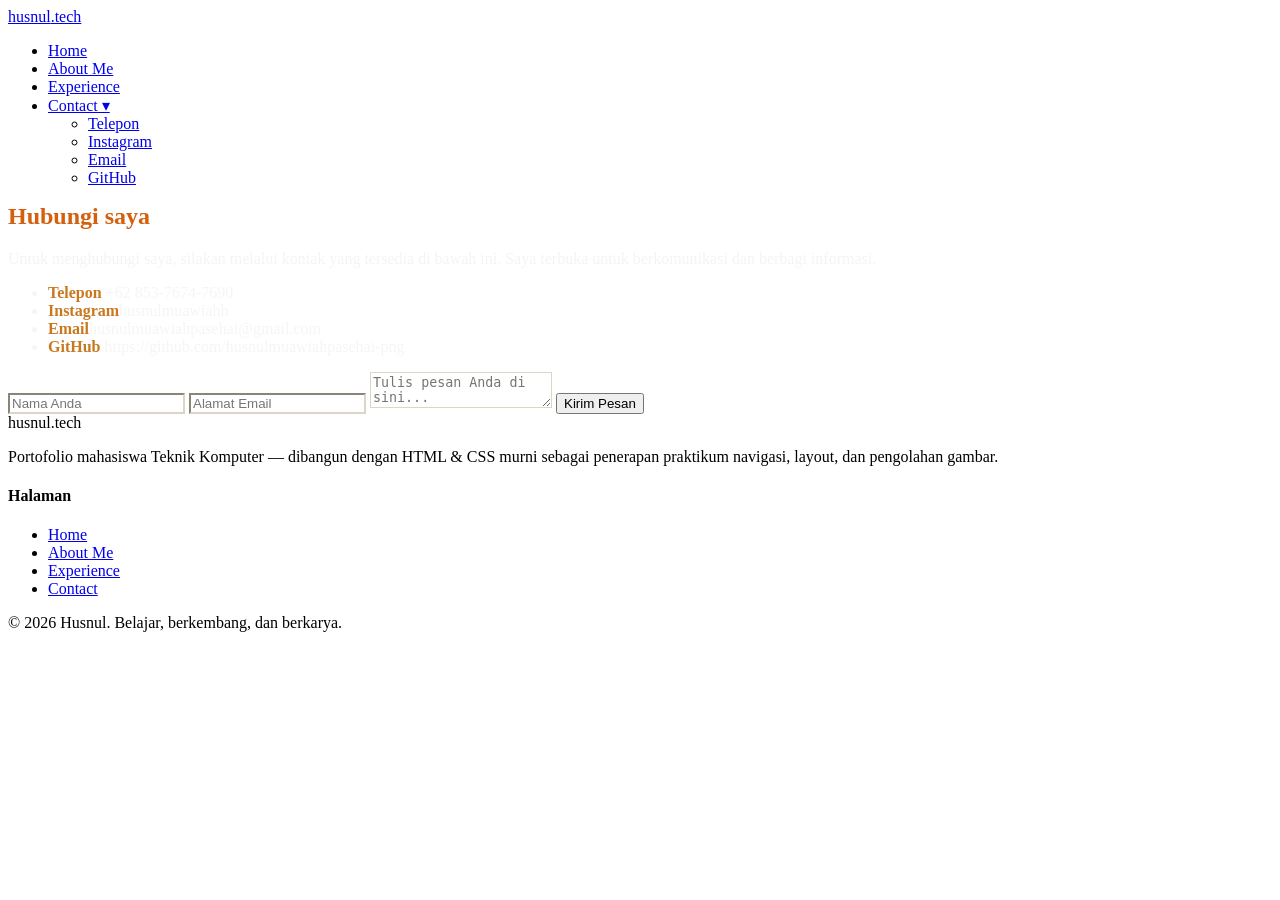
==== contact.html @ cd3c7071 "Tambah navigasi contact.html" ====
<!DOCTYPE html>
<html lang="id">
<head>
<meta charset="UTF-8">
<meta name="viewport" content="width=device-width, initial-scale=1.0">
<title>Husnul — Contact</title>
<link rel="stylesheet" type="text/css" href="style.css">
<link rel="preconnect" href="https://fonts.googleapis.com">
<link href="https://fonts.googleapis.com/css2?family=Space+Grotesk:wght@500;600;700&family=IBM+Plex+Sans:wght@400;500;600&family=IBM+Plex+Mono:wght@400;500&display=swap" rel="stylesheet">
</head>
<body>
<header class="site-header">
<div class="nav-wrap">
    <a href="home.html" class="brand">husnul<span>.tech</span></a>
    <ul id="menu">
    <li><a href="home.html">Home</a></li>
    <li><a href="about.html">About Me</a></li>
    <li><a href="experience.html">Experience</a></li>
    <li class="dropdown">
<a href="contact.html" class="active">Contact ▾</a>
<ul class="dropdown-menu">
    <li><a href="contact.html#telepon">Telepon</a></li>
    <li><a href="contact.html#instagram">Instagram</a></li>
    <li><a href="contact.html#email">Email</a></li>
    <li><a href="contact.html#github">GitHub</a></li>


  </ul>
</li>
    </ul>
  </div>
</header>
<section id="contact" class="section">
  <div class="contact-grid">
    <div class="col-left">
    <h2 style="color:#d4600d; margin-top:10px;">Hubungi saya</h2>
<p class="lead" style="color:#f2f4f6;">
    Untuk menghubungi saya, silakan melalui kontak yang tersedia di bawah ini.
    Saya terbuka untuk berkomunikasi dan berbagi informasi.
</p>
      <ul class="contact-links" style="border-color:transparent;">
        <li id="telepon" style="border-color:#DDD6C4; color:#f5f5f5;"><b style="color:#C9781E;">Telepon</b> +62 853-7674-7690</li>
        <li id="instagram" style="border-color:#DDD6C4; color:#f5f5f5;"><b style="color:#C9781E;">Instagram</b>husnulmuawiahh</li>
        <li id="email" style="border-color:#DDD6C4; color:#f5f5f5;"><b style="color:#C9781E;">Email</b>husnulmuawiahpasehai@gmail.com </li>
        <li id="github" style="border-color:#DDD6C4; color:#f5f5f5;"><b style="color:#C9781E;">GitHub</b> https://github.com/husnulmuawiahpasehai-png</li>
      </ul>
    </div>

    <div class="col-right">
      <form class="contact-form">
        <input type="text" placeholder="Nama Anda" style="background:#fff; border-color:#DDD6C4; color:#1F2933;">
        <input type="email" placeholder="Alamat Email" style="background:#fff; border-color:#DDD6C4; color:#1F2933;">
        <textarea placeholder="Tulis pesan Anda di sini..." style="background:#fff; border-color:#DDD6C4; color:#1F2933;"></textarea>
        <button type="submit" class="btn btn-primary">Kirim Pesan</button>
      </form>
    </div>
  </div>
</section>
<footer class="site-footer">
  <div class="footer-top">
    <div class="footer-brand">
      <span class="brand">husnul<span>.tech</span></span>
      <p>Portofolio mahasiswa Teknik Komputer — dibangun dengan HTML &amp; CSS murni sebagai penerapan praktikum navigasi, layout, dan pengolahan gambar.</p>
    </div>
    <div class="footer-nav">
      <div>
        <h4>Halaman</h4>
        <ul>
          <li><a href="home.html">Home</a></li>
          <li><a href="about.html">About Me</a></li>
          <li><a href="experience.html">Experience</a></li>
          <li><a href="contact.html">Contact</a></li>
        </ul>
    </div>
        </div>
</div>
<div class="footer-bottom">
    <span>&copy; 2026 Husnul. Belajar, berkembang, dan berkarya. </span>
</div>
</footer>

</body>
</html>
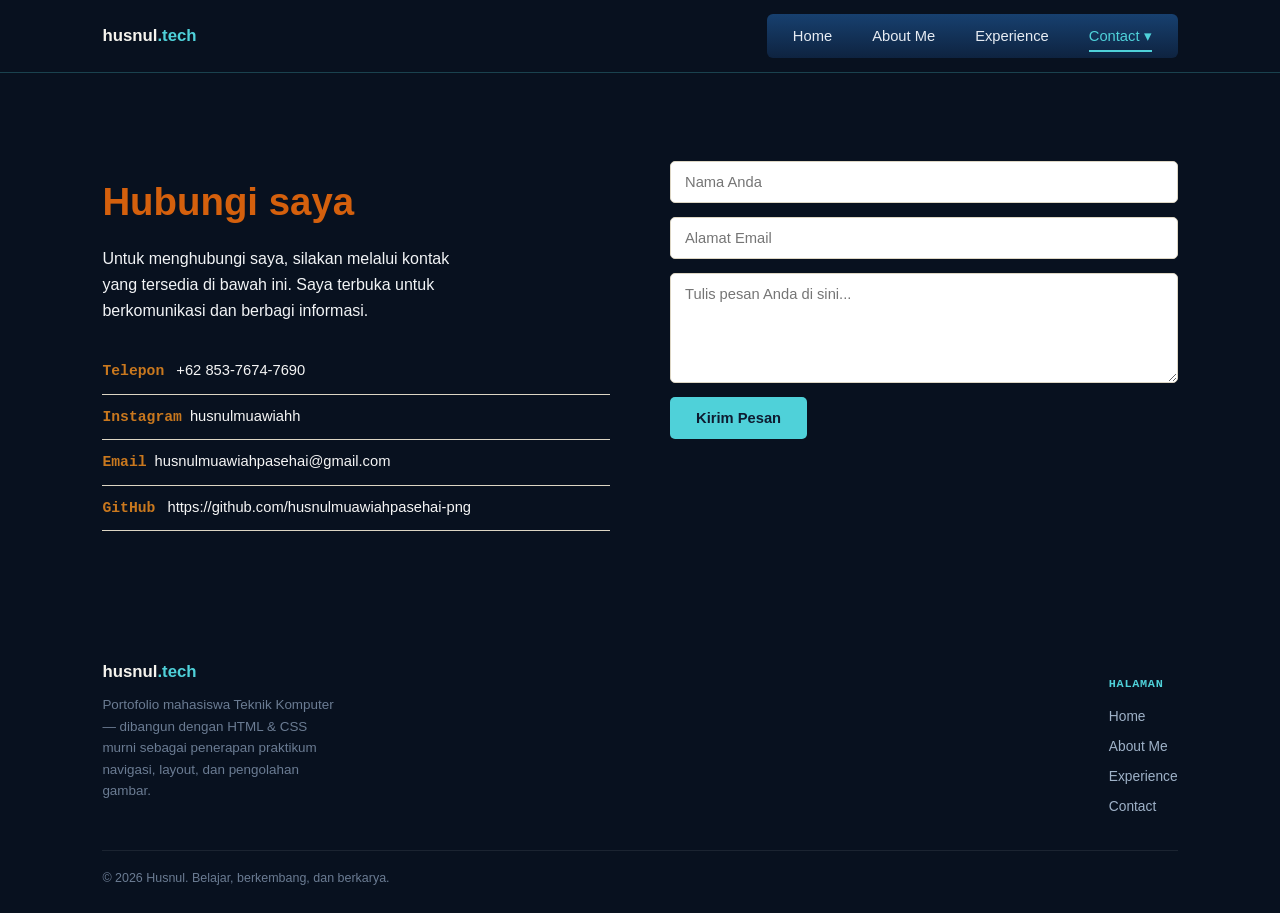
==== commit bcf96faf: "tambah javascript" ====
--- a/contact.html
+++ b/contact.html
@@ -79,5 +79,6 @@
 </div>
 </footer>
 
+<script src="script.js"></script>
 </body>
 </html>
--- a/style.css
+++ b/style.css
@@ -0,0 +1,610 @@
+* { box-sizing: border-box; }
+
+body, h1, h2, h3, p, ul, li, figure {
+    margin: 0;
+    padding: 0;
+}
+
+body {
+    font-family: 'IBM Plex Sans', Arial, sans-serif;
+    color: #1F2933;
+    background-color: #08111F;
+    line-height: 1.6;
+}
+
+h1, h2, h3 { font-family: 'Space Grotesk', 'IBM Plex Sans', sans-serif; }
+
+a { color: inherit; text-decoration: none; }
+
+ul { list-style: none; }
+
+
+.eyebrow, .tag, .exp-cat {
+    font-family: 'IBM Plex Mono', monospace;
+    letter-spacing: .04em;
+    font-size: .78rem;
+}
+
+.section { padding: 88px 8vw; }
+
+.section-head { max-width: 640px; margin-bottom: 48px; }
+
+.section-head h2 {
+    font-size: clamp(1.8rem, 3vw, 2.5rem);
+    color: #14213D;
+}
+
+.section-head .eyebrow {
+    color: #C9781E;
+    display: block;
+    margin-bottom: 10px;
+}
+
+.section-head p { color: #4B5563; margin-top: 12px; }
+
+.blueprint-bg {
+    background-color: #10243E;
+}
+
+header.site-header {
+    position: sticky;
+    top: 0;
+    z-index: 50;
+    background: #08111F;
+    border-bottom: 1px solid rgba(79,209,217,.25);
+}
+
+.nav-wrap {
+    display: flex;
+    align-items: center;
+    justify-content: space-between;
+    padding: 14px 8vw;
+}
+
+.brand {
+    font-family: 'Space Grotesk', sans-serif;
+    color: #F6F4EE;
+    font-weight: 600;
+    font-size: 1.05rem;
+}
+
+.brand span { color: #4FD1D9; }
+
+
+#menu, #menu li, #menu a {
+    margin: 0;
+    padding: 0;
+    border: none;
+    outline: none;
+}
+
+#menu {
+    display: flex;
+    height: 44px;
+    background: linear-gradient(180deg, #17406F 0%, #0E2340 100%);
+    border-radius: 6px;
+    padding: 0 6px;
+}
+
+#menu li {
+    list-style: none;
+    display: flex;
+    align-items: center;
+    height: 44px;
+}
+
+#menu li a {
+    display: block;
+    padding: 0 20px;
+    line-height: 44px;
+    font-size: .92rem;
+    color: #E7ECF3;
+    transition: color .2s ease-in-out;
+}
+
+#menu li a:hover { color: #4FD1D9; }
+
+
+#menu li a.active {
+    color: #4FD1D9;
+    position: relative;
+}
+#menu li a.active::after {
+    content: "";
+    position: absolute;
+    left: 20px;
+    right: 20px;
+    bottom: 6px;
+    height: 2px;
+    background: #4FD1D9;
+}
+
+#home {
+    padding: 110px 8vw 90px;
+    display: flex;
+    align-items: center;
+    gap: 56px;
+    min-height: 78vh;
+
+    position: relative;
+    overflow: hidden;
+}
+
+#home .hero-text { 
+    flex: 1.1;
+    position: relative;
+    z-index: 2;
+}
+
+#home .eyebrow { color: #4FD1D9; display: block; margin-bottom: 14px; }
+
+#home h1 {
+    font-size: clamp(2.4rem, 5vw, 4rem);
+    color: #F6F4EE;
+    line-height: 1.05;
+}
+
+#home h1 em { font-style: normal; color: #4FD1D9; }
+
+#home .role {
+    margin-top: 18px;
+    color: #B9C6D6;
+    font-size: 1.05rem;
+    max-width: 46ch;
+}
+
+#home .hero-actions { margin-top: 34px; display: flex; gap: 14px; flex-wrap: wrap; }
+
+.btn {
+    display: inline-block;
+    padding: 13px 26px;
+    border-radius: 5px;
+    font-size: .92rem;
+    font-weight: 600;
+}
+
+.btn-primary { background: #4FD1D9; color: #0E1B30; }
+.btn-primary:hover { background: #7FE0E6; }
+
+.btn-ghost { border: 1px solid rgba(246,244,238,.35); color: #F6F4EE; }
+.btn-ghost:hover { border-color: #4FD1D9; color: #4FD1D9; }
+
+
+
+.home-links {
+    margin-top: 42px;
+    display: flex;
+    gap: 16px;
+    flex-wrap: wrap;
+}
+
+.home-links a {
+    border: 1px solid rgba(246,244,238,.25);
+    border-radius: 6px;
+    padding: 14px 18px;
+    color: #E7ECF3;
+    font-size: .88rem;
+    transition: border-color .2s, color .2s;
+}
+.home-links a:hover { border-color: #4FD1D9; color: #4FD1D9; }
+
+#about { background: #F6F4EE; }
+
+.layout-2col { display: flex; gap: 56px; align-items: flex-start; }
+.layout-2col .col-text { flex: 1.3; }
+.layout-2col .col-photo { flex: 1; }
+.layout-2col .col-text p { color: #374151; margin-bottom: 16px; }
+
+
+.highlight-word {
+    font-family: 'IBM Plex Mono', monospace;
+    background: #FFF1DC;
+    color: #B4581B;
+    padding: 2px 6px;
+    border-radius: 4px;
+}
+
+.info-list { margin-top: 22px; }
+.info-list li {
+    display: flex;
+    gap: 10px;
+    padding: 6px 0;
+    font-size: .94rem;
+    color: #374151;
+    border-bottom: 1px dashed #DDD6C4;
+}
+.info-list li b { color: #14213D; min-width: 110px; display: inline-block; }
+
+
+.col-photo img {
+  width: 100%;
+  height: 340px;
+  object-fit: cover;
+  border: 4px solid #14213D;
+  border-radius: 4px;
+  opacity: .92;
+  transition: opacity .25s ease;
+}
+.col-photo img:hover { opacity: 1; }
+
+
+#experience { background: #0E1B30; color: #E7ECF3; }
+#experience .section-head h2 { color: #F6F4EE; }
+#experience .section-head p { color: #9FB2C8; }
+
+.exp-layout { display: flex; gap: 40px; align-items: flex-start; }
+
+.vnav { flex: 0 0 200px; }
+
+.vnav a {
+  display: block;
+  font-weight: 600;
+  color: #F6F4EE;
+  background-color: #17406F;
+  width: 100%;
+  text-align: center;
+  padding: 12px 4px;
+  margin-bottom: 4px;
+  text-transform: uppercase;
+  font-size: .78rem;
+  letter-spacing: .04em;
+  transition: background-color .2s;
+}
+.vnav a:hover, .vnav a.active-filter {
+  background-color: #4FD1D9;
+  color: #0E1B30;
+}
+
+.exp-panel { flex: 1; }
+
+.exp-timeline { display: flex; flex-direction: column; gap: 18px; }
+
+.exp-item {
+  background: #123054;
+  border-radius: 8px;
+  padding: 22px 24px;
+  border-left: 3px solid #4FD1D9;
+}
+
+.exp-item .exp-top {
+  display: flex;
+  justify-content: space-between;
+  align-items: baseline;
+  flex-wrap: wrap;
+  gap: 8px;
+}
+
+.exp-cat { color: #7FE0E6; }
+.exp-period { color: #9FB2C8; font-family: 'IBM Plex Mono', monospace; font-size: .78rem; }
+
+.exp-item h3 { font-size: 1.02rem; color: #F6F4EE; margin-top: 6px; }
+.exp-item .exp-org { color: #B9C6D6; font-size: .86rem; margin-top: 2px; }
+.exp-item p.exp-desc { color: #9FB2C8; font-size: .88rem; margin-top: 10px; }
+
+
+#contact { color: #E7ECF3; text-align: left; }
+
+.contact-grid { display: flex; gap: 60px; flex-wrap: wrap; }
+.contact-grid .col-left { flex: 1 1 320px; }
+.contact-grid .col-right { flex: 1 1 320px; }
+
+#contact h2 { color: #F6F4EE; font-size: clamp(1.8rem, 3vw, 2.4rem); }
+#contact p.lead { color: #9FB2C8; margin-top: 14px; max-width: 42ch; }
+
+.contact-links { margin-top: 26px; }
+.contact-links li {
+  padding: 10px 0;
+  border-bottom: 1px solid rgba(255,255,255,.1);
+  font-size: .92rem;
+}
+.contact-links li b { color: #4FD1D9; margin-right: 8px; font-family: 'IBM Plex Mono', monospace; }
+
+form.contact-form { display: flex; flex-direction: column; gap: 14px; }
+
+.contact-form input, .contact-form textarea {
+  background: rgba(255,255,255,.06);
+  border: 1px solid rgba(255,255,255,.18);
+  border-radius: 5px;
+  padding: 12px 14px;
+  color: #F6F4EE;
+  font-family: inherit;
+  font-size: .92rem;
+}
+.contact-form textarea { min-height: 110px; resize: vertical; }
+
+.contact-form button {
+  align-self: flex-start;
+  border: none;
+  cursor: pointer;
+  font-family: inherit;
+}
+
+footer.site-footer {
+  background: #08111F;
+  padding: 40px 8vw 24px;
+  color: #9FB2C8;
+}
+.footer-top {
+  display: flex;
+  justify-content: space-between;
+  flex-wrap: wrap;
+  gap: 32px;
+  padding-bottom: 24px;
+  border-bottom: 1px solid rgba(255,255,255,.08);
+}
+
+.footer-brand .brand { display: block; margin-bottom: 8px; }
+.footer-brand p { font-size: .84rem; max-width: 32ch; color: #6B7C93; }
+
+.footer-nav { display: flex; gap: 40px; flex-wrap: wrap; }
+.footer-nav h4 {
+  font-family: 'IBM Plex Mono', monospace;
+  font-size: .74rem;
+  letter-spacing: .06em;
+  color: #4FD1D9;
+  margin-bottom: 12px;
+  text-transform: uppercase;
+}
+.footer-nav ul li { margin-bottom: 8px; font-size: .86rem; }
+.footer-nav ul li a:hover { color: #4FD1D9; }
+
+.footer-bottom {
+  display: flex;
+  justify-content: space-between;
+  flex-wrap: wrap;
+  gap: 8px;
+  padding-top: 18px;
+  font-size: .78rem;
+  color: #6B7C93;
+}
+
+
+@media (max-width: 900px) {
+  .section { padding: 64px 6vw; }
+  #home { flex-direction: column; text-align: left; padding-top: 60px; }
+  .layout-2col { flex-direction: column; }
+  .exp-layout { flex-direction: column; }
+  .vnav { display: flex; gap: 6px; flex: none; width: 100%; overflow-x: auto; }
+  .vnav a { flex: 1 0 auto; margin-bottom: 0; }
+  #menu { gap: 2px; }
+  #menu li a { padding: 0 12px; }
+}
+
+@media (max-width: 640px) {
+  .nav-wrap { flex-wrap: wrap; gap: 10px; }
+  .exp-item .exp-top { flex-direction: column; align-items: flex-start; }
+  .footer-top { flex-direction: column; }
+}
+
+#about {
+  position: relative;
+  min-height: 75vh;
+  padding: 40px 8vw 0;
+  overflow: hidden;
+  background-color: #0E1B30;
+}
+
+#about::before {
+  content: "";
+  position: absolute;
+  inset: 0;
+  background-image:
+    linear-gradient(
+      rgba(16, 36, 62, 0.60),
+      rgba(16, 36, 62, 0.60)
+    ),
+    url('image.html/About.jpeg');
+  background-size: 100%;
+  background-position: center;
+  background-repeat: no-repeat;
+}
+
+#about .about-title,
+#about .about-content {
+  position: relative;
+  z-index: 2;
+}
+
+#about .about-title {
+  text-align: center;
+  margin-bottom: 25px;
+}
+
+#about .about-title h2 {
+  color: #F6F4EE;
+  font-family: 'Space Grotesk', sans-serif;
+  font-size: clamp(2.5rem, 5vw, 3.8rem);
+  font-weight: 700;
+  letter-spacing: 1px;
+}
+
+#about .about-content {
+  display: grid;
+  grid-template-columns: 1fr 320px 1fr;
+  gap: 40px;
+  align-items: center;
+}
+
+#about .about-left,
+#about .about-right {
+  color: #F6F4EE;
+  background: rgba(14, 27, 48, 0.65);
+  padding: 24px;
+  border-radius: 8px;
+}
+
+#about .about-left {
+  transform: translateY(-30px);
+}
+
+#about .about-right {
+  transform: translateY(30px);
+}
+
+#about .about-left p,
+#about .about-right p {
+  color: #E7ECF3;
+  margin-bottom: 16px;
+}
+.about-photo img {
+    width: 360px;
+    height: 560px;
+    object-fit: cover;
+    border: 4px solid #14213D;
+    border-radius: 8px;
+    opacity: 0.92;
+    transition: opacity 0.3s ease, transform 0.3s ease;
+    transform: translateY(13px);
+}
+
+.about-photo img:hover {
+    opacity: 1;
+    transform: translateY(13px) scale(1.02);
+}
+
+#about .info-list li {
+  color: #E7ECF3;
+  border-bottom: 1px dashed rgba(255,255,255,.25);
+}
+
+#about .info-list li b {
+  color: #4FD1D9;
+}
+
+#experience {
+  background: #0E1B30;
+  color: #E7ECF3;
+}
+
+#experience .section-head h2 {
+  color: #F6F4EE;
+}
+
+#experience .exp-panel {
+  max-width: 800px;
+  color: #B9C6D6;
+}
+
+#experience .exp-panel p {
+  color: #B9C6D6;
+  line-height: 1.8;
+  background: transparent;
+}
+
+.dropdown {
+    position: relative;
+}
+
+.dropdown-menu {
+    position: absolute;
+    top: 44px;
+    left: 0;
+    min-width: 180px;
+    background: #0E2340;
+    padding: 8px;
+    border-radius: 6px;
+
+    opacity: 0;
+    visibility: hidden;
+
+    transition: opacity 0.2s ease;
+}
+
+.dropdown:hover .dropdown-menu {
+    opacity: 1;
+    visibility: visible;
+}
+
+.dropdown-menu li {
+    display: block !important;
+    width: 100%;
+}
+
+.dropdown-menu li a {
+    display: block;
+    padding: 10px 14px !important;
+    line-height: normal !important;
+}
+
+.dropdown-menu li a:hover {
+    background: rgba(255, 255, 255, 0.1);
+}
+
+#experience {
+    min-height: 650px;
+    padding: 120px 8% 80px;
+    box-sizing: border-box;
+    display: flex;
+    align-items: center;
+    justify-content: center;
+    background-color: #07264f;
+    background-size: cover;
+    background-position: center;
+    background-repeat: no-repeat;
+    background-attachment: scroll;
+}
+
+.experience-content {
+    width: 100%;
+    max-width: 1000px;
+    margin: 0 auto;
+    text-align: center;
+}
+
+#experience .section-head {
+    width: 100%;
+    max-width: none;
+    text-align: center;
+    margin: 0 auto 30px;
+}
+
+#experience .section-head h2 {
+    color: #ffffff;
+    font-family: "Space Grotesk", sans-serif;
+    font-size: 55px;
+    font-weight: 700;
+    margin: 0;
+    text-align: center !important;
+}
+
+#experience .exp-panel {
+    width: 80%;
+    max-width: 850px;
+    margin: 0 auto;
+    padding: 20px;
+    background: transparent;
+    border: none;
+    border-radius: 0;
+    box-sizing: border-box;
+}
+
+#experience .exp-panel p {
+    color: #ffffff;
+    font-family: "IBM Plex Sans", sans-serif;
+    font-size: 17px;
+    line-height: 1.8;
+    margin: 0;
+    text-align: justify !important;
+}
+
+@media (max-width: 768px) {
+    #experience {
+        min-height: 600px;
+        padding: 110px 5% 60px;
+    }
+
+    #experience .section-head h2 {
+        font-size: 32px;
+    }
+
+    #experience .exp-panel {
+        width: 95%;
+        padding: 10px;
+    }
+
+    #experience .exp-panel p {
+        font-size: 15px;
+        line-height: 1.7;
+    }
+}
+
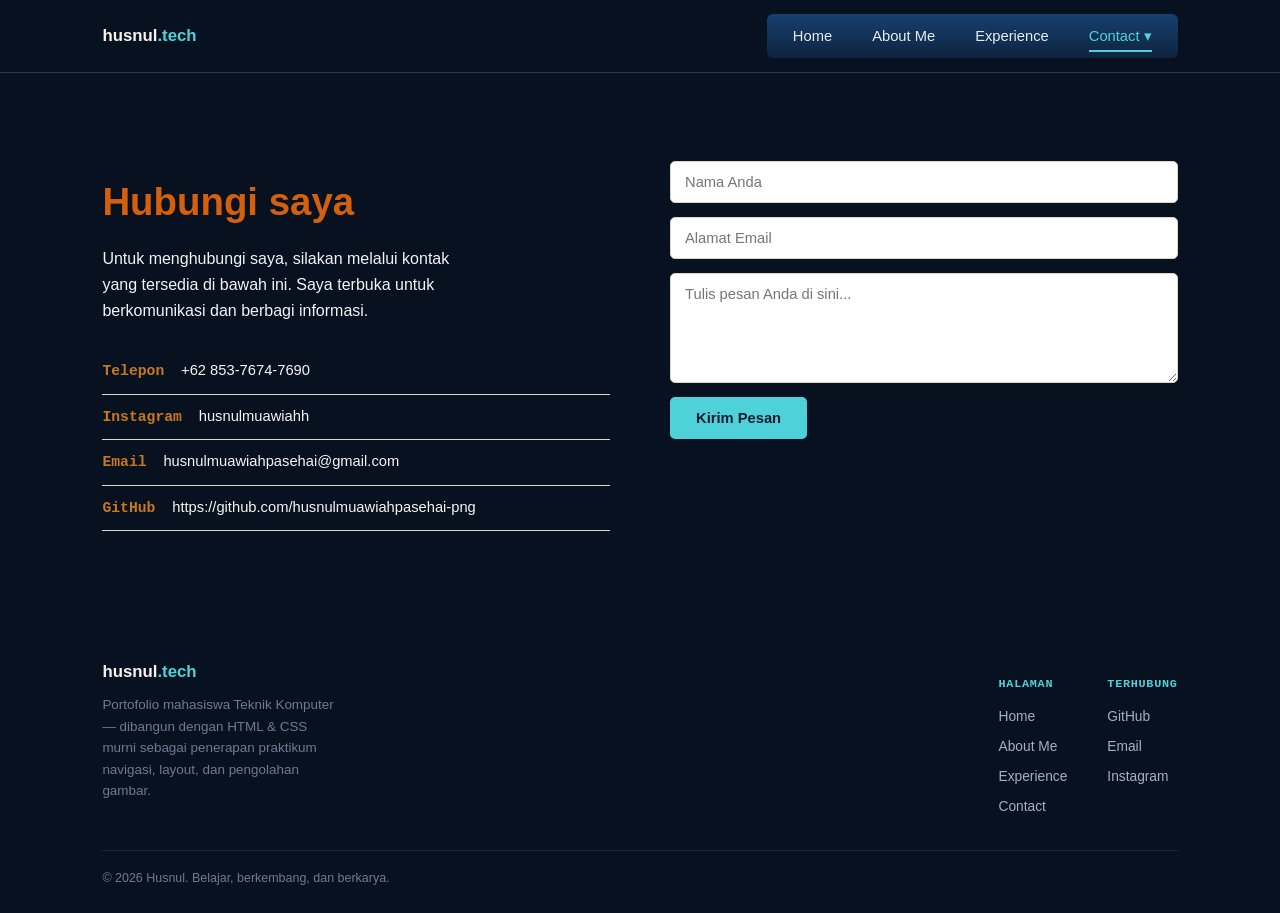
==== commit af7738df: "ubah home.html menjadi index.html" ====
--- a/contact.html
+++ b/contact.html
@@ -1,84 +1,333 @@
 <!DOCTYPE html>
 <html lang="id">
 <head>
+
 <meta charset="UTF-8">
 <meta name="viewport" content="width=device-width, initial-scale=1.0">
+
 <title>Husnul — Contact</title>
+
 <link rel="stylesheet" type="text/css" href="style.css">
+
 <link rel="preconnect" href="https://fonts.googleapis.com">
+
 <link href="https://fonts.googleapis.com/css2?family=Space+Grotesk:wght@500;600;700&family=IBM+Plex+Sans:wght@400;500;600&family=IBM+Plex+Mono:wght@400;500&display=swap" rel="stylesheet">
+
 </head>
+
 <body>
+
+
 <header class="site-header">
-<div class="nav-wrap">
-    <a href="home.html" class="brand">husnul<span>.tech</span></a>
-    <ul id="menu">
-    <li><a href="home.html">Home</a></li>
-    <li><a href="about.html">About Me</a></li>
-    <li><a href="experience.html">Experience</a></li>
-    <li class="dropdown">
-<a href="contact.html" class="active">Contact ▾</a>
-<ul class="dropdown-menu">
-    <li><a href="contact.html#telepon">Telepon</a></li>
-    <li><a href="contact.html#instagram">Instagram</a></li>
-    <li><a href="contact.html#email">Email</a></li>
-    <li><a href="contact.html#github">GitHub</a></li>
-
-
-  </ul>
-</li>
-    </ul>
-  </div>
+
+    <div class="nav-wrap">
+
+
+        <a href="index.html" class="brand">
+            husnul<span>.tech</span>
+        </a>
+
+
+        <ul id="menu">
+
+            <li>
+                <a href="index.html">
+                    Home
+                </a>
+            </li>
+
+            <li>
+                <a href="about.html">
+                    About Me
+                </a>
+            </li>
+
+            <li>
+                <a href="experience.html">
+                    Experience
+                </a>
+            </li>
+
+            <li class="dropdown">
+
+                <a href="contact.html" class="active">
+                    Contact ▾
+                </a>
+
+                <ul class="dropdown-menu">
+
+                    <li>
+                        <a href="contact.html#telepon">
+                            Telepon
+                        </a>
+                    </li>
+
+                    <li>
+                        <a href="contact.html#instagram">
+                            Instagram
+                        </a>
+                    </li>
+
+                    <li>
+                        <a href="contact.html#email">
+                            Email
+                        </a>
+                    </li>
+
+                    <li>
+                        <a href="contact.html#github">
+                            GitHub
+                        </a>
+                    </li>
+
+                </ul>
+
+            </li>
+
+        </ul>
+
+    </div>
+
 </header>
+
+
 <section id="contact" class="section">
-  <div class="contact-grid">
-    <div class="col-left">
-    <h2 style="color:#d4600d; margin-top:10px;">Hubungi saya</h2>
-<p class="lead" style="color:#f2f4f6;">
-    Untuk menghubungi saya, silakan melalui kontak yang tersedia di bawah ini.
-    Saya terbuka untuk berkomunikasi dan berbagi informasi.
-</p>
-      <ul class="contact-links" style="border-color:transparent;">
-        <li id="telepon" style="border-color:#DDD6C4; color:#f5f5f5;"><b style="color:#C9781E;">Telepon</b> +62 853-7674-7690</li>
-        <li id="instagram" style="border-color:#DDD6C4; color:#f5f5f5;"><b style="color:#C9781E;">Instagram</b>husnulmuawiahh</li>
-        <li id="email" style="border-color:#DDD6C4; color:#f5f5f5;"><b style="color:#C9781E;">Email</b>husnulmuawiahpasehai@gmail.com </li>
-        <li id="github" style="border-color:#DDD6C4; color:#f5f5f5;"><b style="color:#C9781E;">GitHub</b> https://github.com/husnulmuawiahpasehai-png</li>
-      </ul>
+
+
+    <div class="contact-grid">
+
+
+        <div class="col-left">
+
+
+            <h2 style="color:#d4600d; margin-top:10px;">
+                Hubungi saya
+            </h2>
+
+
+            <p class="lead" style="color:#f2f4f6;">
+
+                Untuk menghubungi saya, silakan melalui kontak yang tersedia
+                di bawah ini. Saya terbuka untuk berkomunikasi dan berbagi
+                informasi.
+
+            </p>
+
+
+            <ul class="contact-links" style="border-color:transparent;">
+
+
+                <li
+                    id="telepon"
+                    style="border-color:#DDD6C4; color:#f5f5f5;"
+                >
+                    <b style="color:#C9781E;">
+                        Telepon
+                    </b>
+                    +62 853-7674-7690
+                </li>
+
+
+                <li
+                    id="instagram"
+                    style="border-color:#DDD6C4; color:#f5f5f5;"
+                >
+                    <b style="color:#C9781E;">
+                        Instagram
+                    </b>
+                    husnulmuawiahh
+                </li>
+
+
+                <li
+                    id="email"
+                    style="border-color:#DDD6C4; color:#f5f5f5;"
+                >
+                    <b style="color:#C9781E;">
+                        Email
+                    </b>
+                    husnulmuawiahpasehai@gmail.com
+                </li>
+
+
+                <li
+                    id="github"
+                    style="border-color:#DDD6C4; color:#f5f5f5;"
+                >
+                    <b style="color:#C9781E;">
+                        GitHub
+                    </b>
+                    https://github.com/husnulmuawiahpasehai-png
+                </li>
+
+
+            </ul>
+
+        </div>
+
+
+        <div class="col-right">
+
+
+            <form class="contact-form">
+
+
+                <input
+                    type="text"
+                    placeholder="Nama Anda"
+                    style="
+                        background:#fff;
+                        border-color:#DDD6C4;
+                        color:#1F2933;
+                    "
+                >
+
+
+                <input
+                    type="email"
+                    placeholder="Alamat Email"
+                    style="
+                        background:#fff;
+                        border-color:#DDD6C4;
+                        color:#1F2933;
+                    "
+                >
+
+
+                <textarea
+                    placeholder="Tulis pesan Anda di sini..."
+                    style="
+                        background:#fff;
+                        border-color:#DDD6C4;
+                        color:#1F2933;
+                    "
+                ></textarea>
+
+
+                <button
+                    type="submit"
+                    class="btn btn-primary"
+                >
+                    Kirim Pesan
+                </button>
+
+
+            </form>
+
+        </div>
+
+
     </div>
 
-    <div class="col-right">
-      <form class="contact-form">
-        <input type="text" placeholder="Nama Anda" style="background:#fff; border-color:#DDD6C4; color:#1F2933;">
-        <input type="email" placeholder="Alamat Email" style="background:#fff; border-color:#DDD6C4; color:#1F2933;">
-        <textarea placeholder="Tulis pesan Anda di sini..." style="background:#fff; border-color:#DDD6C4; color:#1F2933;"></textarea>
-        <button type="submit" class="btn btn-primary">Kirim Pesan</button>
-      </form>
+</section>
+
+
+<footer class="site-footer">
+
+
+    <div class="footer-top">
+
+
+        <div class="footer-brand">
+
+            <span class="brand">
+                husnul<span>.tech</span>
+            </span>
+
+            <p>
+                Portofolio mahasiswa Teknik Komputer — dibangun dengan
+                HTML & CSS murni sebagai penerapan praktikum navigasi,
+                layout, dan pengolahan gambar.
+            </p>
+
+        </div>
+
+
+        <div class="footer-nav">
+
+
+            <div>
+
+                <h4>Halaman</h4>
+
+                <ul>
+
+                    <li>
+                        <a href="index.html">
+                            Home
+                        </a>
+                    </li>
+
+                    <li>
+                        <a href="about.html">
+                            About Me
+                        </a>
+                    </li>
+
+                    <li>
+                        <a href="experience.html">
+                            Experience
+                        </a>
+                    </li>
+
+                    <li>
+                        <a href="contact.html">
+                            Contact
+                        </a>
+                    </li>
+
+                </ul>
+
+            </div>
+
+
+            <div>
+
+                <h4>Terhubung</h4>
+
+                <ul>
+
+                    <li>
+                        <a href="https://github.com/husnulmuawiahpasehai-png">
+                            GitHub
+                        </a>
+                    </li>
+
+                    <li>
+                        <a href="mailto:husnulmuawiahpasehai@gmail.com">
+                            Email
+                        </a>
+                    </li>
+
+                    <li>
+                        <a href="https://www.instagram.com/husnulmuawiahh?igsi=Z3lhaXhxaTVhMzl5">
+                            Instagram
+                        </a>
+                    </li>
+
+                </ul>
+
+            </div>
+
+
+        </div>
+
     </div>
-  </div>
-</section>
-<footer class="site-footer">
-  <div class="footer-top">
-    <div class="footer-brand">
-      <span class="brand">husnul<span>.tech</span></span>
-      <p>Portofolio mahasiswa Teknik Komputer — dibangun dengan HTML &amp; CSS murni sebagai penerapan praktikum navigasi, layout, dan pengolahan gambar.</p>
+
+
+    <div class="footer-bottom">
+
+        <span>
+            &copy; 2026 Husnul. Belajar, berkembang, dan berkarya.
+        </span>
+
     </div>
-    <div class="footer-nav">
-      <div>
-        <h4>Halaman</h4>
-        <ul>
-          <li><a href="home.html">Home</a></li>
-          <li><a href="about.html">About Me</a></li>
-          <li><a href="experience.html">Experience</a></li>
-          <li><a href="contact.html">Contact</a></li>
-        </ul>
-    </div>
-        </div>
-</div>
-<div class="footer-bottom">
-    <span>&copy; 2026 Husnul. Belajar, berkembang, dan berkarya. </span>
-</div>
+
+
 </footer>
 
+
 <script src="script.js"></script>
+
 </body>
-</html>
+</html>
--- a/style.css
+++ b/style.css
@@ -1,6 +1,15 @@
-* { box-sizing: border-box; }
-
-body, h1, h2, h3, p, ul, li, figure {
+* {
+    box-sizing: border-box;
+}
+
+body,
+h1,
+h2,
+h3,
+p,
+ul,
+li,
+figure {
     margin: 0;
     padding: 0;
 }
@@ -12,22 +21,37 @@
     line-height: 1.6;
 }
 
-h1, h2, h3 { font-family: 'Space Grotesk', 'IBM Plex Sans', sans-serif; }
-
-a { color: inherit; text-decoration: none; }
-
-ul { list-style: none; }
-
-
-.eyebrow, .tag, .exp-cat {
+h1,
+h2,
+h3 {
+    font-family: 'Space Grotesk', 'IBM Plex Sans', sans-serif;
+}
+
+a {
+    color: inherit;
+    text-decoration: none;
+}
+
+ul {
+    list-style: none;
+}
+
+.eyebrow,
+.tag,
+.exp-cat {
     font-family: 'IBM Plex Mono', monospace;
     letter-spacing: .04em;
     font-size: .78rem;
 }
 
-.section { padding: 88px 8vw; }
-
-.section-head { max-width: 640px; margin-bottom: 48px; }
+.section {
+    padding: 88px 8vw;
+}
+
+.section-head {
+    max-width: 640px;
+    margin-bottom: 48px;
+}
 
 .section-head h2 {
     font-size: clamp(1.8rem, 3vw, 2.5rem);
@@ -40,11 +64,17 @@
     margin-bottom: 10px;
 }
 
-.section-head p { color: #4B5563; margin-top: 12px; }
+.section-head p {
+    color: #4B5563;
+    margin-top: 12px;
+}
 
 .blueprint-bg {
     background-color: #10243E;
 }
+
+
+/* HEADER */
 
 header.site-header {
     position: sticky;
@@ -68,10 +98,16 @@
     font-size: 1.05rem;
 }
 
-.brand span { color: #4FD1D9; }
-
-
-#menu, #menu li, #menu a {
+.brand span {
+    color: #4FD1D9;
+}
+
+
+/* MENU */
+
+#menu,
+#menu li,
+#menu a {
     margin: 0;
     padding: 0;
     border: none;
@@ -81,7 +117,11 @@
 #menu {
     display: flex;
     height: 44px;
-    background: linear-gradient(180deg, #17406F 0%, #0E2340 100%);
+    background: linear-gradient(
+        180deg,
+        #17406F 0%,
+        #0E2340 100%
+    );
     border-radius: 6px;
     padding: 0 6px;
 }
@@ -102,13 +142,15 @@
     transition: color .2s ease-in-out;
 }
 
-#menu li a:hover { color: #4FD1D9; }
-
+#menu li a:hover {
+    color: #4FD1D9;
+}
 
 #menu li a.active {
     color: #4FD1D9;
     position: relative;
 }
+
 #menu li a.active::after {
     content: "";
     position: absolute;
@@ -119,24 +161,30 @@
     background: #4FD1D9;
 }
 
+
+/* HOME */
+
 #home {
     padding: 110px 8vw 90px;
     display: flex;
     align-items: center;
     gap: 56px;
     min-height: 78vh;
-
     position: relative;
     overflow: hidden;
 }
 
-#home .hero-text { 
+#home .hero-text {
     flex: 1.1;
     position: relative;
     z-index: 2;
 }
 
-#home .eyebrow { color: #4FD1D9; display: block; margin-bottom: 14px; }
+#home .eyebrow {
+    color: #4FD1D9;
+    display: block;
+    margin-bottom: 14px;
+}
 
 #home h1 {
     font-size: clamp(2.4rem, 5vw, 4rem);
@@ -144,7 +192,10 @@
     line-height: 1.05;
 }
 
-#home h1 em { font-style: normal; color: #4FD1D9; }
+#home h1 em {
+    font-style: normal;
+    color: #4FD1D9;
+}
 
 #home .role {
     margin-top: 18px;
@@ -153,7 +204,12 @@
     max-width: 46ch;
 }
 
-#home .hero-actions { margin-top: 34px; display: flex; gap: 14px; flex-wrap: wrap; }
+#home .hero-actions {
+    margin-top: 34px;
+    display: flex;
+    gap: 14px;
+    flex-wrap: wrap;
+}
 
 .btn {
     display: inline-block;
@@ -163,13 +219,24 @@
     font-weight: 600;
 }
 
-.btn-primary { background: #4FD1D9; color: #0E1B30; }
-.btn-primary:hover { background: #7FE0E6; }
-
-.btn-ghost { border: 1px solid rgba(246,244,238,.35); color: #F6F4EE; }
-.btn-ghost:hover { border-color: #4FD1D9; color: #4FD1D9; }
-
-
+.btn-primary {
+    background: #4FD1D9;
+    color: #0E1B30;
+}
+
+.btn-primary:hover {
+    background: #7FE0E6;
+}
+
+.btn-ghost {
+    border: 1px solid rgba(246,244,238,.35);
+    color: #F6F4EE;
+}
+
+.btn-ghost:hover {
+    border-color: #4FD1D9;
+    color: #4FD1D9;
+}
 
 .home-links {
     margin-top: 42px;
@@ -186,266 +253,88 @@
     font-size: .88rem;
     transition: border-color .2s, color .2s;
 }
-.home-links a:hover { border-color: #4FD1D9; color: #4FD1D9; }
-
-#about { background: #F6F4EE; }
-
-.layout-2col { display: flex; gap: 56px; align-items: flex-start; }
-.layout-2col .col-text { flex: 1.3; }
-.layout-2col .col-photo { flex: 1; }
-.layout-2col .col-text p { color: #374151; margin-bottom: 16px; }
-
-
-.highlight-word {
-    font-family: 'IBM Plex Mono', monospace;
-    background: #FFF1DC;
-    color: #B4581B;
-    padding: 2px 6px;
-    border-radius: 4px;
-}
-
-.info-list { margin-top: 22px; }
-.info-list li {
-    display: flex;
-    gap: 10px;
-    padding: 6px 0;
-    font-size: .94rem;
-    color: #374151;
-    border-bottom: 1px dashed #DDD6C4;
-}
-.info-list li b { color: #14213D; min-width: 110px; display: inline-block; }
-
-
-.col-photo img {
-  width: 100%;
-  height: 340px;
-  object-fit: cover;
-  border: 4px solid #14213D;
-  border-radius: 4px;
-  opacity: .92;
-  transition: opacity .25s ease;
-}
-.col-photo img:hover { opacity: 1; }
-
-
-#experience { background: #0E1B30; color: #E7ECF3; }
-#experience .section-head h2 { color: #F6F4EE; }
-#experience .section-head p { color: #9FB2C8; }
-
-.exp-layout { display: flex; gap: 40px; align-items: flex-start; }
-
-.vnav { flex: 0 0 200px; }
-
-.vnav a {
-  display: block;
-  font-weight: 600;
-  color: #F6F4EE;
-  background-color: #17406F;
-  width: 100%;
-  text-align: center;
-  padding: 12px 4px;
-  margin-bottom: 4px;
-  text-transform: uppercase;
-  font-size: .78rem;
-  letter-spacing: .04em;
-  transition: background-color .2s;
-}
-.vnav a:hover, .vnav a.active-filter {
-  background-color: #4FD1D9;
-  color: #0E1B30;
-}
-
-.exp-panel { flex: 1; }
-
-.exp-timeline { display: flex; flex-direction: column; gap: 18px; }
-
-.exp-item {
-  background: #123054;
-  border-radius: 8px;
-  padding: 22px 24px;
-  border-left: 3px solid #4FD1D9;
-}
-
-.exp-item .exp-top {
-  display: flex;
-  justify-content: space-between;
-  align-items: baseline;
-  flex-wrap: wrap;
-  gap: 8px;
-}
-
-.exp-cat { color: #7FE0E6; }
-.exp-period { color: #9FB2C8; font-family: 'IBM Plex Mono', monospace; font-size: .78rem; }
-
-.exp-item h3 { font-size: 1.02rem; color: #F6F4EE; margin-top: 6px; }
-.exp-item .exp-org { color: #B9C6D6; font-size: .86rem; margin-top: 2px; }
-.exp-item p.exp-desc { color: #9FB2C8; font-size: .88rem; margin-top: 10px; }
-
-
-#contact { color: #E7ECF3; text-align: left; }
-
-.contact-grid { display: flex; gap: 60px; flex-wrap: wrap; }
-.contact-grid .col-left { flex: 1 1 320px; }
-.contact-grid .col-right { flex: 1 1 320px; }
-
-#contact h2 { color: #F6F4EE; font-size: clamp(1.8rem, 3vw, 2.4rem); }
-#contact p.lead { color: #9FB2C8; margin-top: 14px; max-width: 42ch; }
-
-.contact-links { margin-top: 26px; }
-.contact-links li {
-  padding: 10px 0;
-  border-bottom: 1px solid rgba(255,255,255,.1);
-  font-size: .92rem;
-}
-.contact-links li b { color: #4FD1D9; margin-right: 8px; font-family: 'IBM Plex Mono', monospace; }
-
-form.contact-form { display: flex; flex-direction: column; gap: 14px; }
-
-.contact-form input, .contact-form textarea {
-  background: rgba(255,255,255,.06);
-  border: 1px solid rgba(255,255,255,.18);
-  border-radius: 5px;
-  padding: 12px 14px;
-  color: #F6F4EE;
-  font-family: inherit;
-  font-size: .92rem;
-}
-.contact-form textarea { min-height: 110px; resize: vertical; }
-
-.contact-form button {
-  align-self: flex-start;
-  border: none;
-  cursor: pointer;
-  font-family: inherit;
-}
-
-footer.site-footer {
-  background: #08111F;
-  padding: 40px 8vw 24px;
-  color: #9FB2C8;
-}
-.footer-top {
-  display: flex;
-  justify-content: space-between;
-  flex-wrap: wrap;
-  gap: 32px;
-  padding-bottom: 24px;
-  border-bottom: 1px solid rgba(255,255,255,.08);
-}
-
-.footer-brand .brand { display: block; margin-bottom: 8px; }
-.footer-brand p { font-size: .84rem; max-width: 32ch; color: #6B7C93; }
-
-.footer-nav { display: flex; gap: 40px; flex-wrap: wrap; }
-.footer-nav h4 {
-  font-family: 'IBM Plex Mono', monospace;
-  font-size: .74rem;
-  letter-spacing: .06em;
-  color: #4FD1D9;
-  margin-bottom: 12px;
-  text-transform: uppercase;
-}
-.footer-nav ul li { margin-bottom: 8px; font-size: .86rem; }
-.footer-nav ul li a:hover { color: #4FD1D9; }
-
-.footer-bottom {
-  display: flex;
-  justify-content: space-between;
-  flex-wrap: wrap;
-  gap: 8px;
-  padding-top: 18px;
-  font-size: .78rem;
-  color: #6B7C93;
-}
-
-
-@media (max-width: 900px) {
-  .section { padding: 64px 6vw; }
-  #home { flex-direction: column; text-align: left; padding-top: 60px; }
-  .layout-2col { flex-direction: column; }
-  .exp-layout { flex-direction: column; }
-  .vnav { display: flex; gap: 6px; flex: none; width: 100%; overflow-x: auto; }
-  .vnav a { flex: 1 0 auto; margin-bottom: 0; }
-  #menu { gap: 2px; }
-  #menu li a { padding: 0 12px; }
-}
-
-@media (max-width: 640px) {
-  .nav-wrap { flex-wrap: wrap; gap: 10px; }
-  .exp-item .exp-top { flex-direction: column; align-items: flex-start; }
-  .footer-top { flex-direction: column; }
-}
+
+.home-links a:hover {
+    border-color: #4FD1D9;
+    color: #4FD1D9;
+}
+
+
+/* ABOUT */
 
 #about {
-  position: relative;
-  min-height: 75vh;
-  padding: 40px 8vw 0;
-  overflow: hidden;
-  background-color: #0E1B30;
+    position: relative;
+    min-height: 75vh;
+    padding: 40px 8vw 0;
+    overflow: hidden;
+    background-color: #0E1B30;
 }
 
 #about::before {
-  content: "";
-  position: absolute;
-  inset: 0;
-  background-image:
-    linear-gradient(
-      rgba(16, 36, 62, 0.60),
-      rgba(16, 36, 62, 0.60)
-    ),
-    url('image.html/About.jpeg');
-  background-size: 100%;
-  background-position: center;
-  background-repeat: no-repeat;
+    content: "";
+    position: absolute;
+    inset: 0;
+
+    background-image:
+        linear-gradient(
+            rgba(16, 36, 62, 0.60),
+            rgba(16, 36, 62, 0.60)
+        ),
+        url('image.html/About.jpeg');
+
+    background-size: cover;
+    background-position: center;
+    background-repeat: no-repeat;
 }
 
 #about .about-title,
 #about .about-content {
-  position: relative;
-  z-index: 2;
+    position: relative;
+    z-index: 2;
 }
 
 #about .about-title {
-  text-align: center;
-  margin-bottom: 25px;
+    text-align: center;
+    margin-bottom: 25px;
 }
 
 #about .about-title h2 {
-  color: #F6F4EE;
-  font-family: 'Space Grotesk', sans-serif;
-  font-size: clamp(2.5rem, 5vw, 3.8rem);
-  font-weight: 700;
-  letter-spacing: 1px;
+    color: #F6F4EE;
+    font-family: 'Space Grotesk', sans-serif;
+    font-size: clamp(2.5rem, 5vw, 3.8rem);
+    font-weight: 700;
+    letter-spacing: 1px;
 }
 
 #about .about-content {
-  display: grid;
-  grid-template-columns: 1fr 320px 1fr;
-  gap: 40px;
-  align-items: center;
+    display: grid;
+    grid-template-columns: 1fr 320px 1fr;
+    gap: 40px;
+    align-items: center;
 }
 
 #about .about-left,
 #about .about-right {
-  color: #F6F4EE;
-  background: rgba(14, 27, 48, 0.65);
-  padding: 24px;
-  border-radius: 8px;
+    color: #F6F4EE;
+    background: rgba(14, 27, 48, 0.65);
+    padding: 24px;
+    border-radius: 8px;
 }
 
 #about .about-left {
-  transform: translateY(-30px);
+    transform: translateY(-30px);
 }
 
 #about .about-right {
-  transform: translateY(30px);
+    transform: translateY(30px);
 }
 
 #about .about-left p,
 #about .about-right p {
-  color: #E7ECF3;
-  margin-bottom: 16px;
-}
+    color: #E7ECF3;
+    margin-bottom: 16px;
+}
+
 .about-photo img {
     width: 360px;
     height: 560px;
@@ -463,72 +352,16 @@
 }
 
 #about .info-list li {
-  color: #E7ECF3;
-  border-bottom: 1px dashed rgba(255,255,255,.25);
+    color: #E7ECF3;
+    border-bottom: 1px dashed rgba(255,255,255,.25);
 }
 
 #about .info-list li b {
-  color: #4FD1D9;
-}
-
-#experience {
-  background: #0E1B30;
-  color: #E7ECF3;
-}
-
-#experience .section-head h2 {
-  color: #F6F4EE;
-}
-
-#experience .exp-panel {
-  max-width: 800px;
-  color: #B9C6D6;
-}
-
-#experience .exp-panel p {
-  color: #B9C6D6;
-  line-height: 1.8;
-  background: transparent;
-}
-
-.dropdown {
-    position: relative;
-}
-
-.dropdown-menu {
-    position: absolute;
-    top: 44px;
-    left: 0;
-    min-width: 180px;
-    background: #0E2340;
-    padding: 8px;
-    border-radius: 6px;
-
-    opacity: 0;
-    visibility: hidden;
-
-    transition: opacity 0.2s ease;
-}
-
-.dropdown:hover .dropdown-menu {
-    opacity: 1;
-    visibility: visible;
-}
-
-.dropdown-menu li {
-    display: block !important;
-    width: 100%;
-}
-
-.dropdown-menu li a {
-    display: block;
-    padding: 10px 14px !important;
-    line-height: normal !important;
-}
-
-.dropdown-menu li a:hover {
-    background: rgba(255, 255, 255, 0.1);
-}
+    color: #4FD1D9;
+}
+
+
+/* EXPERIENCE */
 
 #experience {
     min-height: 650px;
@@ -537,11 +370,22 @@
     display: flex;
     align-items: center;
     justify-content: center;
+
     background-color: #07264f;
     background-size: cover;
     background-position: center;
     background-repeat: no-repeat;
     background-attachment: scroll;
+
+    color: #E7ECF3;
+}
+
+#experience .section-head h2 {
+    color: #F6F4EE;
+}
+
+#experience .section-head p {
+    color: #9FB2C8;
 }
 
 .experience-content {
@@ -587,7 +431,249 @@
     text-align: justify !important;
 }
 
+
+/* CONTACT */
+
+#contact {
+    color: #E7ECF3;
+    text-align: left;
+}
+
+.contact-grid {
+    display: flex;
+    gap: 60px;
+    flex-wrap: wrap;
+}
+
+.contact-grid .col-left {
+    flex: 1 1 320px;
+}
+
+.contact-grid .col-right {
+    flex: 1 1 320px;
+}
+
+#contact h2 {
+    color: #F6F4EE;
+    font-size: clamp(1.8rem, 3vw, 2.4rem);
+}
+
+#contact p.lead {
+    color: #9FB2C8;
+    margin-top: 14px;
+    max-width: 42ch;
+}
+
+.contact-links {
+    margin-top: 26px;
+}
+
+.contact-links li {
+    padding: 10px 0;
+    border-bottom: 1px solid rgba(255,255,255,.1);
+    font-size: .92rem;
+}
+
+.contact-links li b {
+    color: #4FD1D9;
+    margin-right: 8px;
+    font-family: 'IBM Plex Mono', monospace;
+}
+
+form.contact-form {
+    display: flex;
+    flex-direction: column;
+    gap: 14px;
+}
+
+.contact-form input,
+.contact-form textarea {
+    background: rgba(255,255,255,.06);
+    border: 1px solid rgba(255,255,255,.18);
+    border-radius: 5px;
+    padding: 12px 14px;
+    color: #F6F4EE;
+    font-family: inherit;
+    font-size: .92rem;
+}
+
+.contact-form textarea {
+    min-height: 110px;
+    resize: vertical;
+}
+
+.contact-form button {
+    align-self: flex-start;
+    border: none;
+    cursor: pointer;
+    font-family: inherit;
+}
+
+
+/* FOOTER */
+
+footer.site-footer {
+    background: #08111F;
+    padding: 40px 8vw 24px;
+    color: #9FB2C8;
+}
+
+.footer-top {
+    display: flex;
+    justify-content: space-between;
+    flex-wrap: wrap;
+    gap: 32px;
+    padding-bottom: 24px;
+    border-bottom: 1px solid rgba(255,255,255,.08);
+}
+
+.footer-brand .brand {
+    display: block;
+    margin-bottom: 8px;
+}
+
+.footer-brand p {
+    font-size: .84rem;
+    max-width: 32ch;
+    color: #6B7C93;
+}
+
+.footer-nav {
+    display: flex;
+    gap: 40px;
+    flex-wrap: wrap;
+}
+
+.footer-nav h4 {
+    font-family: 'IBM Plex Mono', monospace;
+    font-size: .74rem;
+    letter-spacing: .06em;
+    color: #4FD1D9;
+    margin-bottom: 12px;
+    text-transform: uppercase;
+}
+
+.footer-nav ul li {
+    margin-bottom: 8px;
+    font-size: .86rem;
+}
+
+.footer-nav ul li a:hover {
+    color: #4FD1D9;
+}
+
+.footer-bottom {
+    display: flex;
+    justify-content: space-between;
+    flex-wrap: wrap;
+    gap: 8px;
+    padding-top: 18px;
+    font-size: .78rem;
+    color: #6B7C93;
+}
+
+
+/* DROPDOWN */
+
+.dropdown {
+    position: relative;
+}
+
+.dropdown-menu {
+    position: absolute;
+    top: 44px;
+    left: 0;
+    min-width: 180px;
+    background: #0E2340;
+    padding: 8px;
+    border-radius: 6px;
+
+    opacity: 0;
+    visibility: hidden;
+
+    transition: opacity 0.2s ease;
+}
+
+.dropdown:hover .dropdown-menu {
+    opacity: 1;
+    visibility: visible;
+}
+
+.dropdown-menu li {
+    display: block !important;
+    width: 100%;
+}
+
+.dropdown-menu li a {
+    display: block;
+    padding: 10px 14px !important;
+    line-height: normal !important;
+}
+
+.dropdown-menu li a:hover {
+    background: rgba(255, 255, 255, 0.1);
+}
+
+
+/* RESPONSIVE */
+
+@media (max-width: 900px) {
+
+    .section {
+        padding: 64px 6vw;
+    }
+
+    #home {
+        flex-direction: column;
+        text-align: left;
+        padding-top: 60px;
+    }
+
+    .layout-2col {
+        flex-direction: column;
+    }
+
+    .exp-layout {
+        flex-direction: column;
+    }
+
+    .vnav {
+        display: flex;
+        gap: 6px;
+        flex: none;
+        width: 100%;
+        overflow-x: auto;
+    }
+
+    .vnav a {
+        flex: 1 0 auto;
+        margin-bottom: 0;
+    }
+
+    #menu {
+        gap: 2px;
+    }
+
+    #menu li a {
+        padding: 0 12px;
+    }
+
+    #about .about-content {
+        grid-template-columns: 1fr;
+    }
+
+    .about-photo {
+        text-align: center;
+    }
+
+    .about-photo img {
+        max-width: 100%;
+    }
+}
+
+
 @media (max-width: 768px) {
+
     #experience {
         min-height: 600px;
         padding: 110px 5% 60px;
@@ -606,5 +692,24 @@
         font-size: 15px;
         line-height: 1.7;
     }
-}
-
+
+}
+
+
+@media (max-width: 640px) {
+
+    .nav-wrap {
+        flex-wrap: wrap;
+        gap: 10px;
+    }
+
+    .exp-item .exp-top {
+        flex-direction: column;
+        align-items: flex-start;
+    }
+
+    .footer-top {
+        flex-direction: column;
+    }
+
+}
